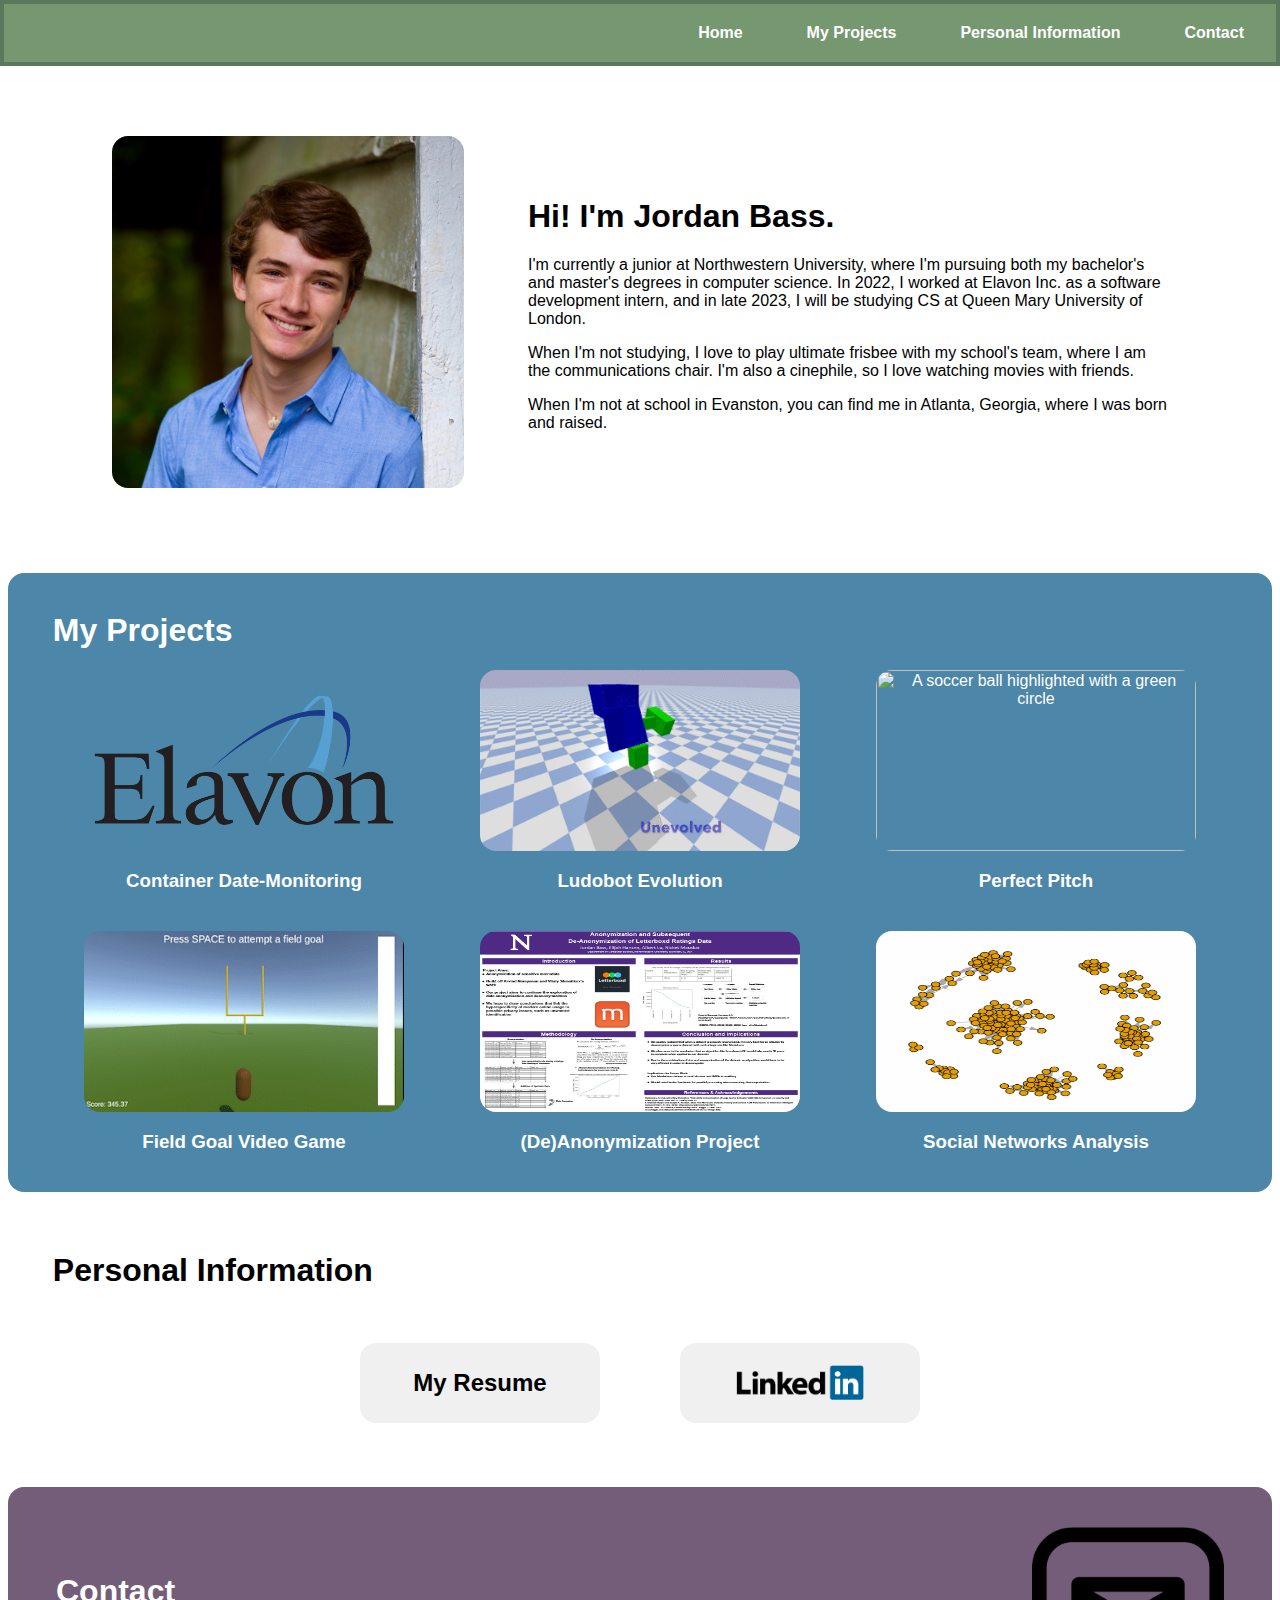
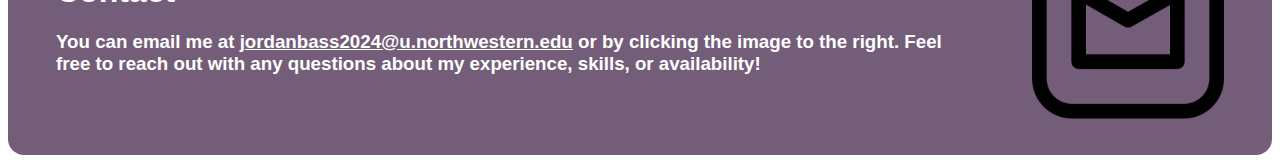
==== index.html @ 1672705b "updated home and elavon pages" ====
<html>
    <head>
        <title>Jordan Bass - Home</title>
        <link rel="stylesheet" type="text/css" href="css/general.css">
        <link rel="stylesheet" type="text/css" href="css/home.css">
    </head>
    <body>
        <nav role=navigation class="top-nav">
            <ul>
                <li tabindex=4><a href="#contact">Contact</a></li>
                <li tabindex=3><a href="#personal-info">Personal Information</a></li>
                <li tabindex=2><a href="#projects-link">My Projects</a></li>
                <li nav aria-current=page tabindex=1><a href="index.html">Home</a></li>
            </ul>
        </nav>
        <main>
            <div id="photo-intro">
                <div id="photo">
                    <img src="files/me.jpeg" alt="A photo of me.">
                </div>
                <div id="intro">
                    <h1>Hi! I'm Jordan Bass.</h1>
                    <p>
                        I'm currently a junior at Northwestern University, 
                        where I'm pursuing both my bachelor's and master's 
                        degrees in computer science. In 2022, I worked at 
                        Elavon Inc. as a software development intern, and in 
                        late 2023, I will be studying CS at Queen Mary 
                        University of London.
                    </p>
                    <p>
                        When I'm not studying, I love to play ultimate frisbee 
                        with my school's team, where I am the communications 
                        chair. I'm also a cinephile, so I love watching movies 
                        with friends.
                    </p>
                    <p id="projects-link">
                        When I'm not at school in Evanston, you can find me 
                        in Atlanta, Georgia, where I was born and raised.
                    </p>
                </div>
            </div>
            <div id="projects">
                <h1>My Projects</h1>
                <div id="all-images-captions">
                    <a href="project-elavon.html">
                        <div tabindex=5 id="photo-and-caption">
                            <img src="files/elavon-expanded.png" alt="Elavon's logo">
                            <h3>Container Date-Monitoring</h3>
                        </div>
                    </a>
                    <div id="photo-and-caption">
                        <img src="files/ludobots.gif" alt="A GIF of an unevolved and then evolved Ludobot">
                        <h3>Ludobot Evolution</h3>
                    </div>
                    <div id="photo-and-caption">
                        <img src="files/soccer.gif" alt="A soccer ball highlighted with a green circle">
                        <h3>Perfect Pitch</h3>
                    </div>
                    <div id="photo-and-caption">
                        <img src="files/football.gif" alt="Aiming screen from football game">
                        <h3>Field Goal Video Game</h3>
                    </div>
                    <div id="photo-and-caption">
                        <img src="files/privacy-poster.jpg" alt="A poster presenting findings from our (de)anonymization project">
                        <h3>(De)Anonymization Project</h3>
                    </div>
                    <div id="photo-and-caption">
                        <img src="files/snap-dep1.png" alt="A cluster of nodes and edges from a graph representing employees">
                        <h3>Social Networks Analysis</h3>
                    </div>
                </div>
            </div>
            <div id="personal-info">
                <h1>Personal Information</h1>
                <div id="pi-content">
                    <a href="files/resume.pdf" target="_blank" rel="noopener noreferrer">
                        <div tabindex=6 class="button">
                            <h2>My Resume</h2>
                        </div>
                    </a>
                    <div id="space"></div>
                    <a href="https://www.linkedin.com/in/jordanbass2024"
                     target="_blank" rel="noopener noreferrer">
                        <div tabindex=7 class="button">
                            <img src="files/linkedin.png" alt="Linkedin's logo">
                        </div>
                    </a>
                </div>
            </div>
            <div id="contact">
                <div id="contact-text">
                    <h1>Contact</h1>
                    <h3>
                    You can email me at 
                    <a href="mailto: jordanbass2024@u.northwestern.edu" tabindex=8>
                     jordanbass2024@u.northwestern.edu</a>
                    or by clicking the image to the right. Feel free to 
                    reach out with any questions about my experience, 
                    skills, or availability!
                    </h3>
                </div>
                <a href="mailto: jordanbass2024@u.northwestern.edu">
                    <img src="files/email.png" alt="an email icon" tabindex=9>
                </a>
            </div>
        </main>
    </body>
</html>
---- css/general.css ----
body {
    font-family: Verdana, sans-serif;
}

/*
Nav Bar
*/
nav.top-nav {
    background-color: #759870;
    position: fixed;
    margin: 0em;
    padding: 0em;
    overflow: hidden;
    top: 0em;
    right: 0em;
    left: 0em;
    border : 0.25em solid #577A5B;
    list-style-type: none;
}

nav.top-nav ul {
    margin: 0px;
}

nav.top-nav li{
    float: right;
    font-weight: bold;
    user-select: none;
}

nav.top-nav li a {
    display: block;
    color: white;
    text-align: center;
    padding: 1.25em 2em;
    text-decoration: none;
}

nav.top-nav li a:hover {
    background-color: #577A5B;
}

nav.top-nav ul {
    list-style: none;
}

/*
Main Content
*/

main {
    margin-top: 4.5em;
}
---- css/home.css ----
/* Home & Bio */
#photo-intro {
    display: flex;
    justify-content: center;
    align-items: center;
}

#photo {
    float: left;
    flex-basis: 22em;
}

#photo img {
    width: 22em;
    height: auto;
    margin: 4em;
    border-radius: 1em;
}

#intro {
    flex-basis: 40em;
    margin: 4em;
    margin-left: 0em;
}

/* Projects */
#projects {
    background-color: #4C86A8;
    color: white;
    border-radius: 1em;
}

#projects h1 {
    padding-left: 1.4em;
    padding-top: 1.2em;
}

#all-images-captions {
    display: flex;
    justify-content: space-evenly;
    align-items: center;
    flex-wrap: wrap;
}

#all-images-captions a {
    text-decoration: none;
    color: white;
}

#photo-and-caption {
    text-align: center;
    width: 20em;
    padding-bottom: 1.3em;
    border-radius: 1em;
}

#photo-and-caption img {
    width: 20em;
    height: 11.3em;
    border-radius: 1em;
}

/* Personal Information */
#personal-info h1 {
    padding-left: 1.4em;
    padding-top: 1.2em;
    padding-bottom: 1em;
}

#pi-content {
    display: flex;
    justify-content: center;
    align-items: center;
    padding-bottom: 4em;
}

#pi-content a {
    text-decoration: none;
    color: black;
}

.button {
    width: 15em;
    height: 5em;
    background-color: #F0F0F0;
    border-radius: 1em;
    display: flex;
    align-items: center;
    justify-content: center;
}

.button h2 {
    font-size: x-large;
}

.button img {
    width: 8em;
    height: auto;
}

.button:hover {
    background-color: #E0E0E0;
}

.button:active {
    background-color: #D0D0D0;
}

#space {
    width: 5em;
}

/* Contact */
#contact {
    background-color: #735D78;
    color: white;
    border-radius: 1em;
    padding-left: 3em;
    padding-right: 3em;
    padding-top: 2.5em;
    padding-bottom: 2.25em;
    display: flex;
    justify-content: space-between;
    align-items: center;
    gap: 5em;
}

#contact-text a {
    color: white;
}

#contact img {
    width: 12em;
    height: auto;
}

#email-image {
    border-radius: 3em;
}
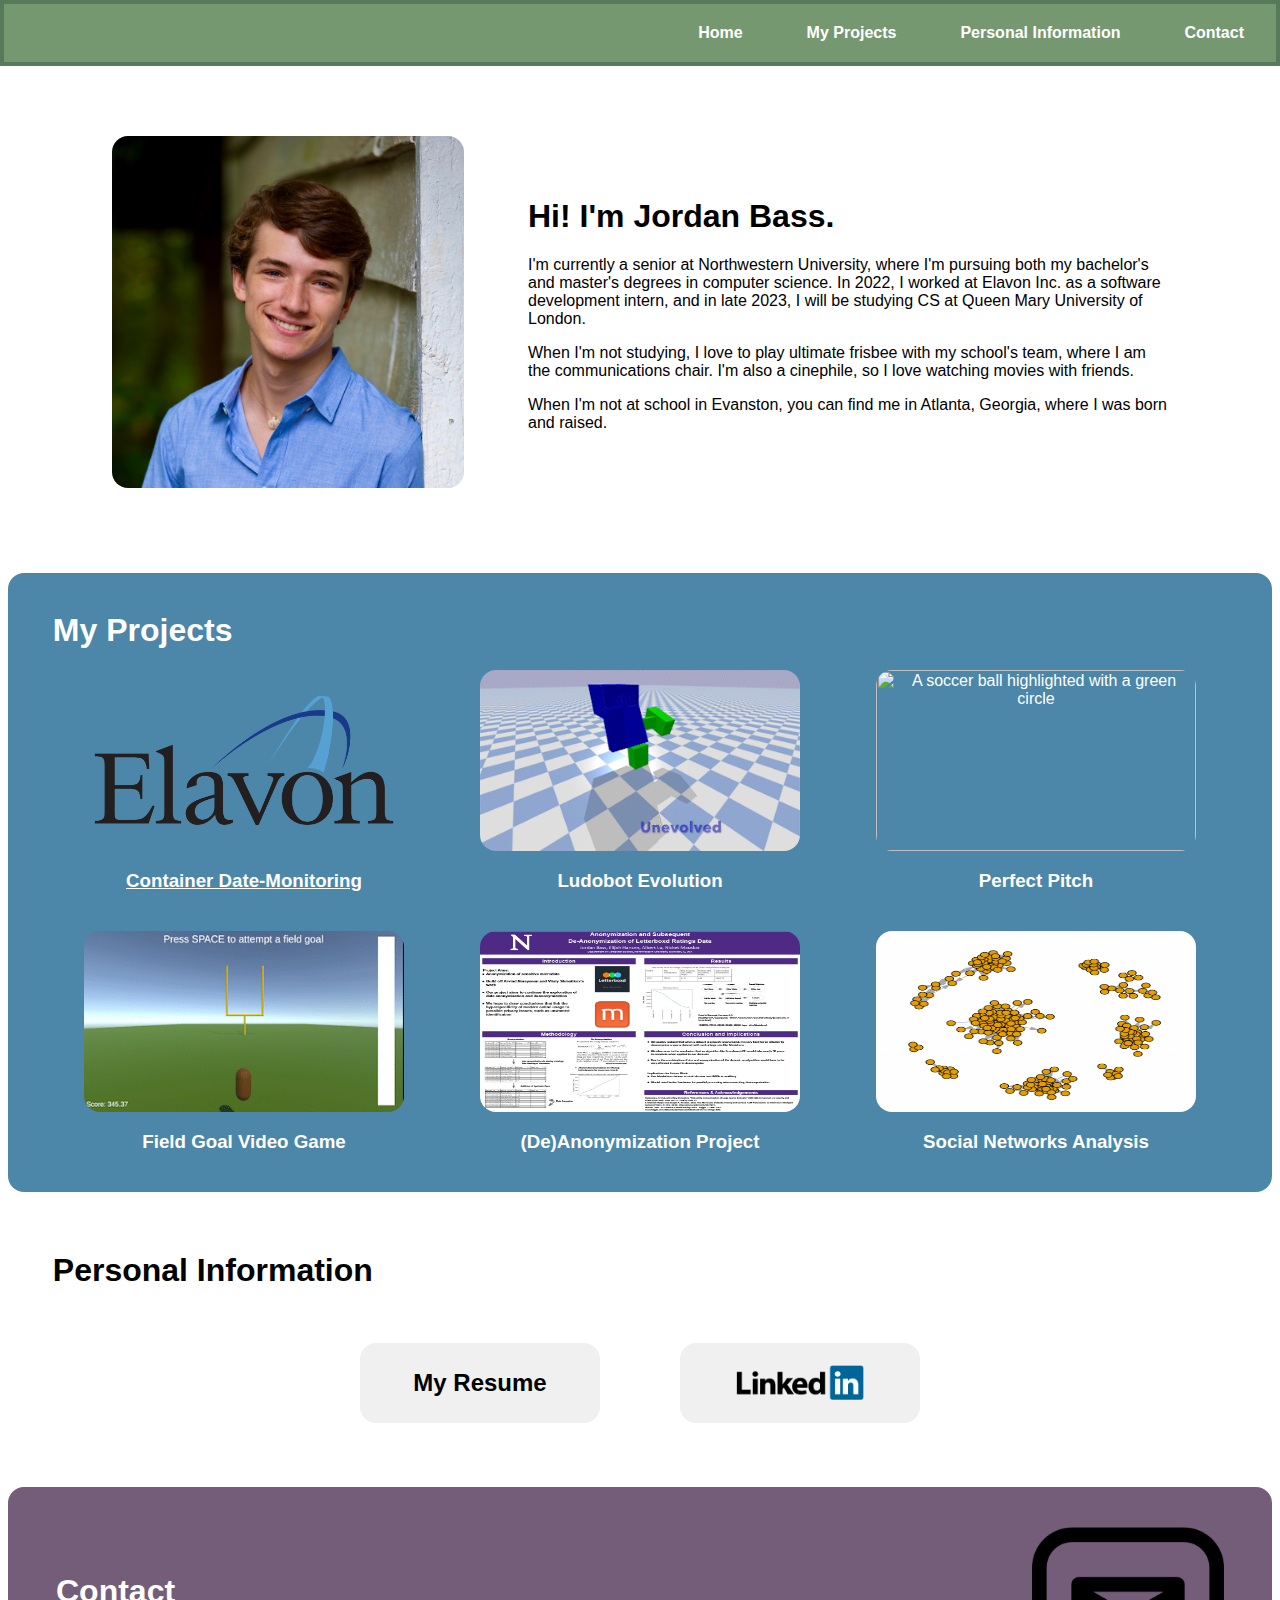
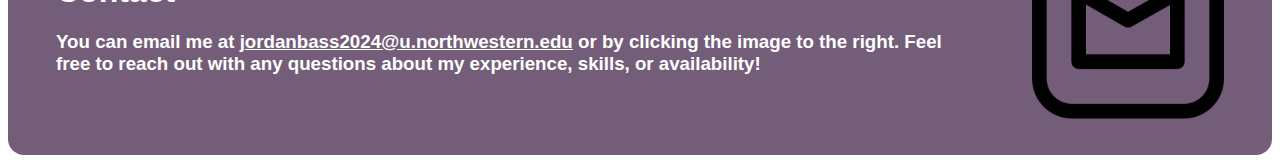
==== commit 650bff1e: "small changes" ====
--- a/index.html
+++ b/index.html
@@ -21,7 +21,7 @@
                 <div id="intro">
                     <h1>Hi! I'm Jordan Bass.</h1>
                     <p>
-                        I'm currently a junior at Northwestern University, 
+                        I'm currently a senior at Northwestern University, 
                         where I'm pursuing both my bachelor's and master's 
                         degrees in computer science. In 2022, I worked at 
                         Elavon Inc. as a software development intern, and in 
--- a/css/home.css
+++ b/css/home.css
@@ -43,7 +43,7 @@
 }
 
 #all-images-captions a {
-    text-decoration: none;
+    /* text-decoration: none; */
     color: white;
 }
 
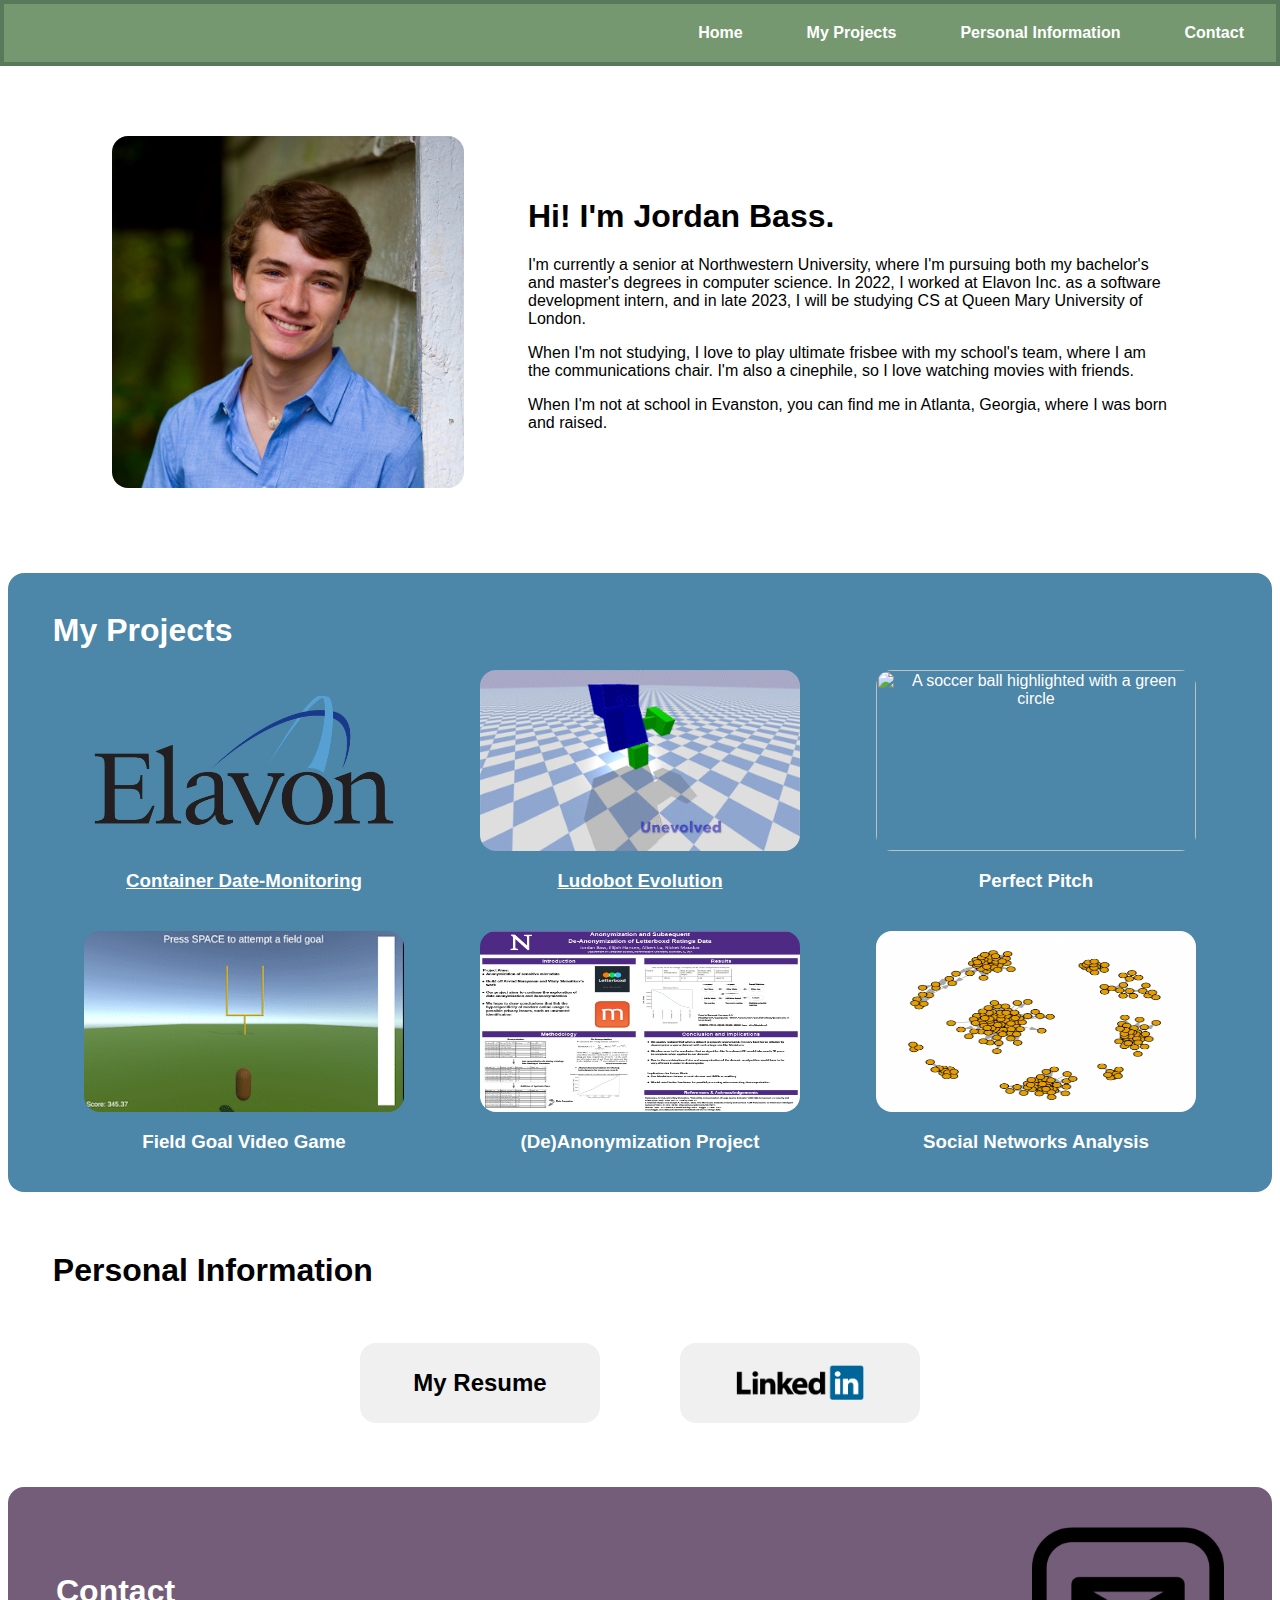
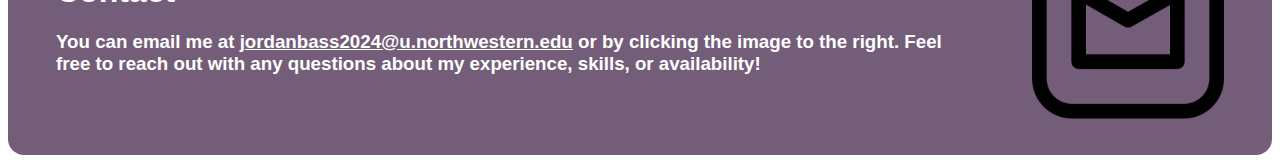
==== commit 5047167b: "added new project file and renamed elavon.css to project.css, plus some small changes to reflect the" ====
--- a/index.html
+++ b/index.html
@@ -49,10 +49,12 @@
                             <h3>Container Date-Monitoring</h3>
                         </div>
                     </a>
-                    <div id="photo-and-caption">
-                        <img src="files/ludobots.gif" alt="A GIF of an unevolved and then evolved Ludobot">
-                        <h3>Ludobot Evolution</h3>
-                    </div>
+                    <a href="project-ludobots.html">
+                        <div tabindex=6 id="photo-and-caption">
+                            <img src="files/ludobots.gif" alt="A GIF of an unevolved and then evolved Ludobot">
+                            <h3>Ludobot Evolution</h3>
+                        </div>
+                    </a>
                     <div id="photo-and-caption">
                         <img src="files/soccer.gif" alt="A soccer ball highlighted with a green circle">
                         <h3>Perfect Pitch</h3>
--- a/css/home.css
+++ b/css/home.css
@@ -43,7 +43,6 @@
 }
 
 #all-images-captions a {
-    /* text-decoration: none; */
     color: white;
 }
 
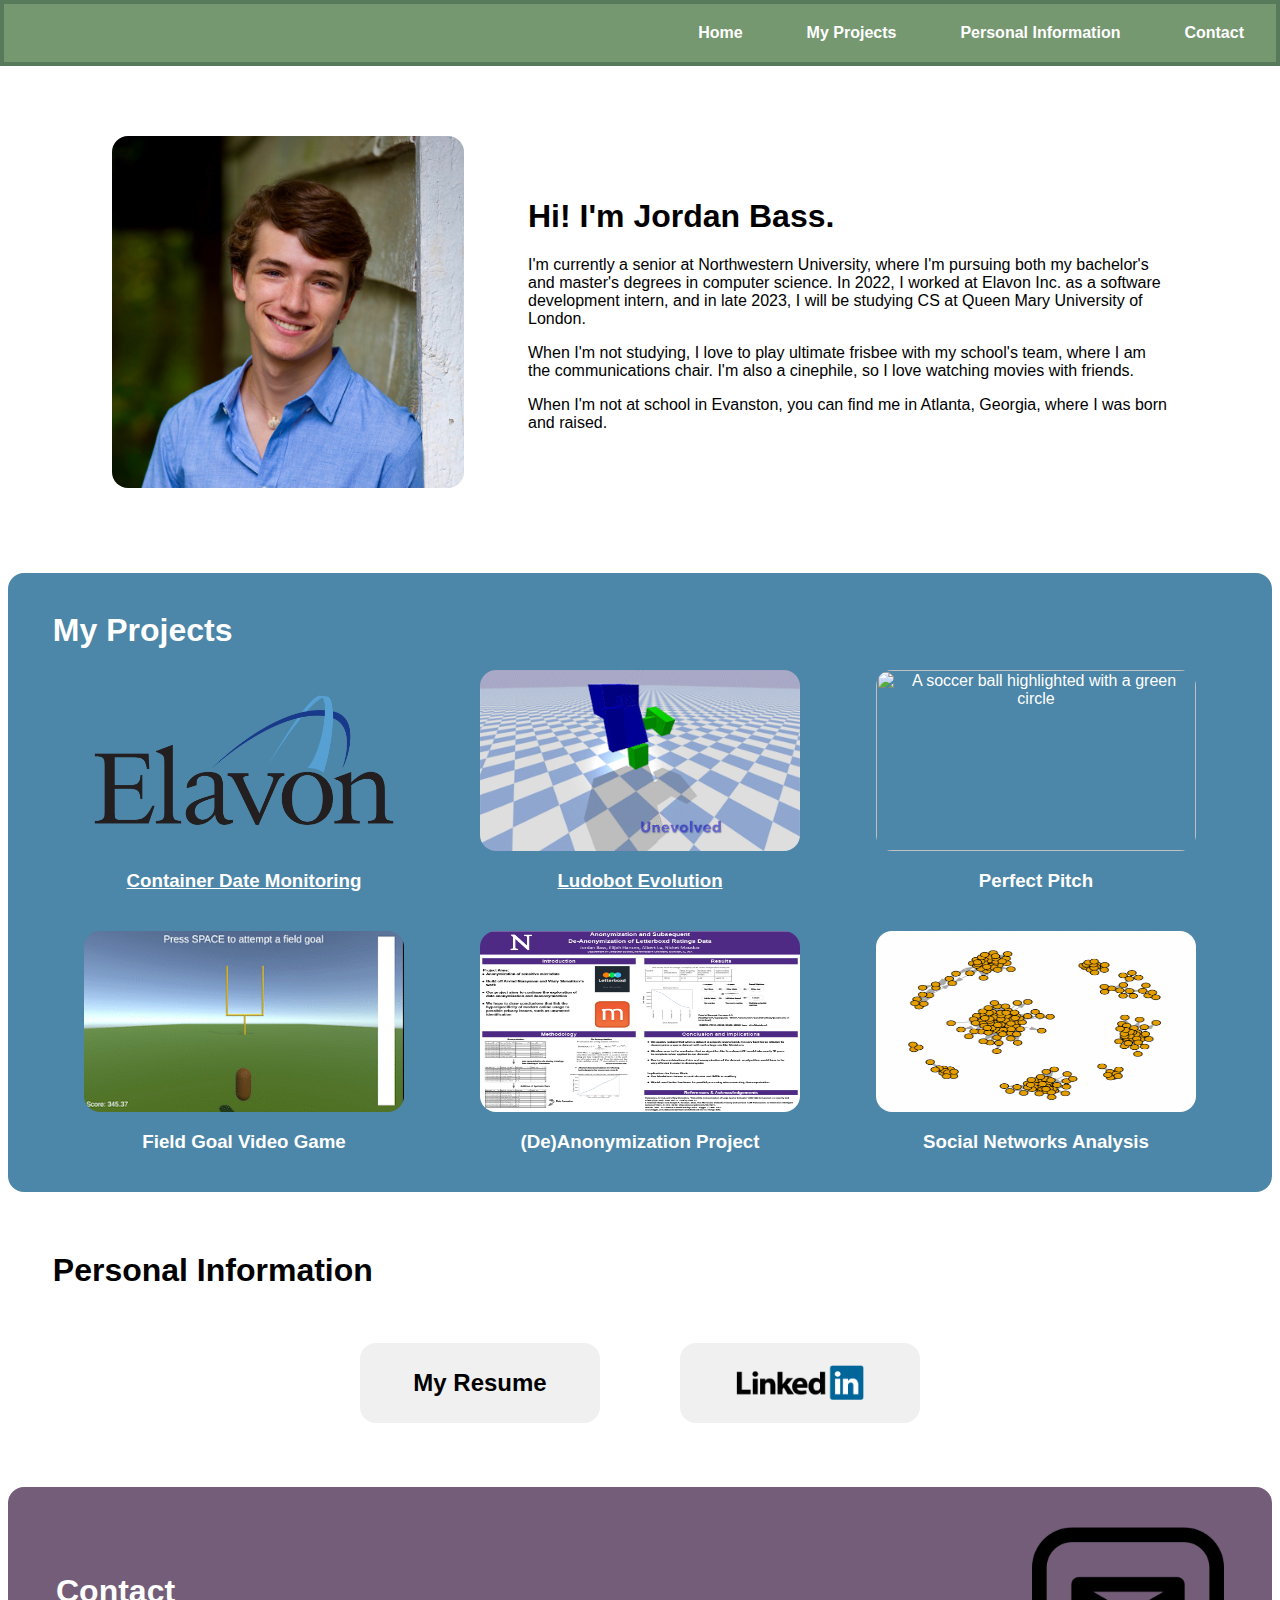
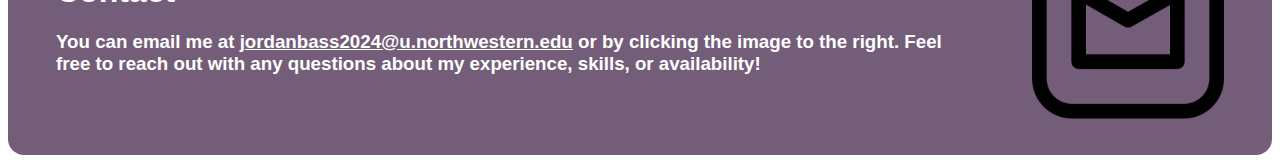
==== commit 4bc7e643: "small change" ====
--- a/index.html
+++ b/index.html
@@ -46,7 +46,7 @@
                     <a href="project-elavon.html">
                         <div tabindex=5 id="photo-and-caption">
                             <img src="files/elavon-expanded.png" alt="Elavon's logo">
-                            <h3>Container Date-Monitoring</h3>
+                            <h3>Container Date Monitoring</h3>
                         </div>
                     </a>
                     <a href="project-ludobots.html">
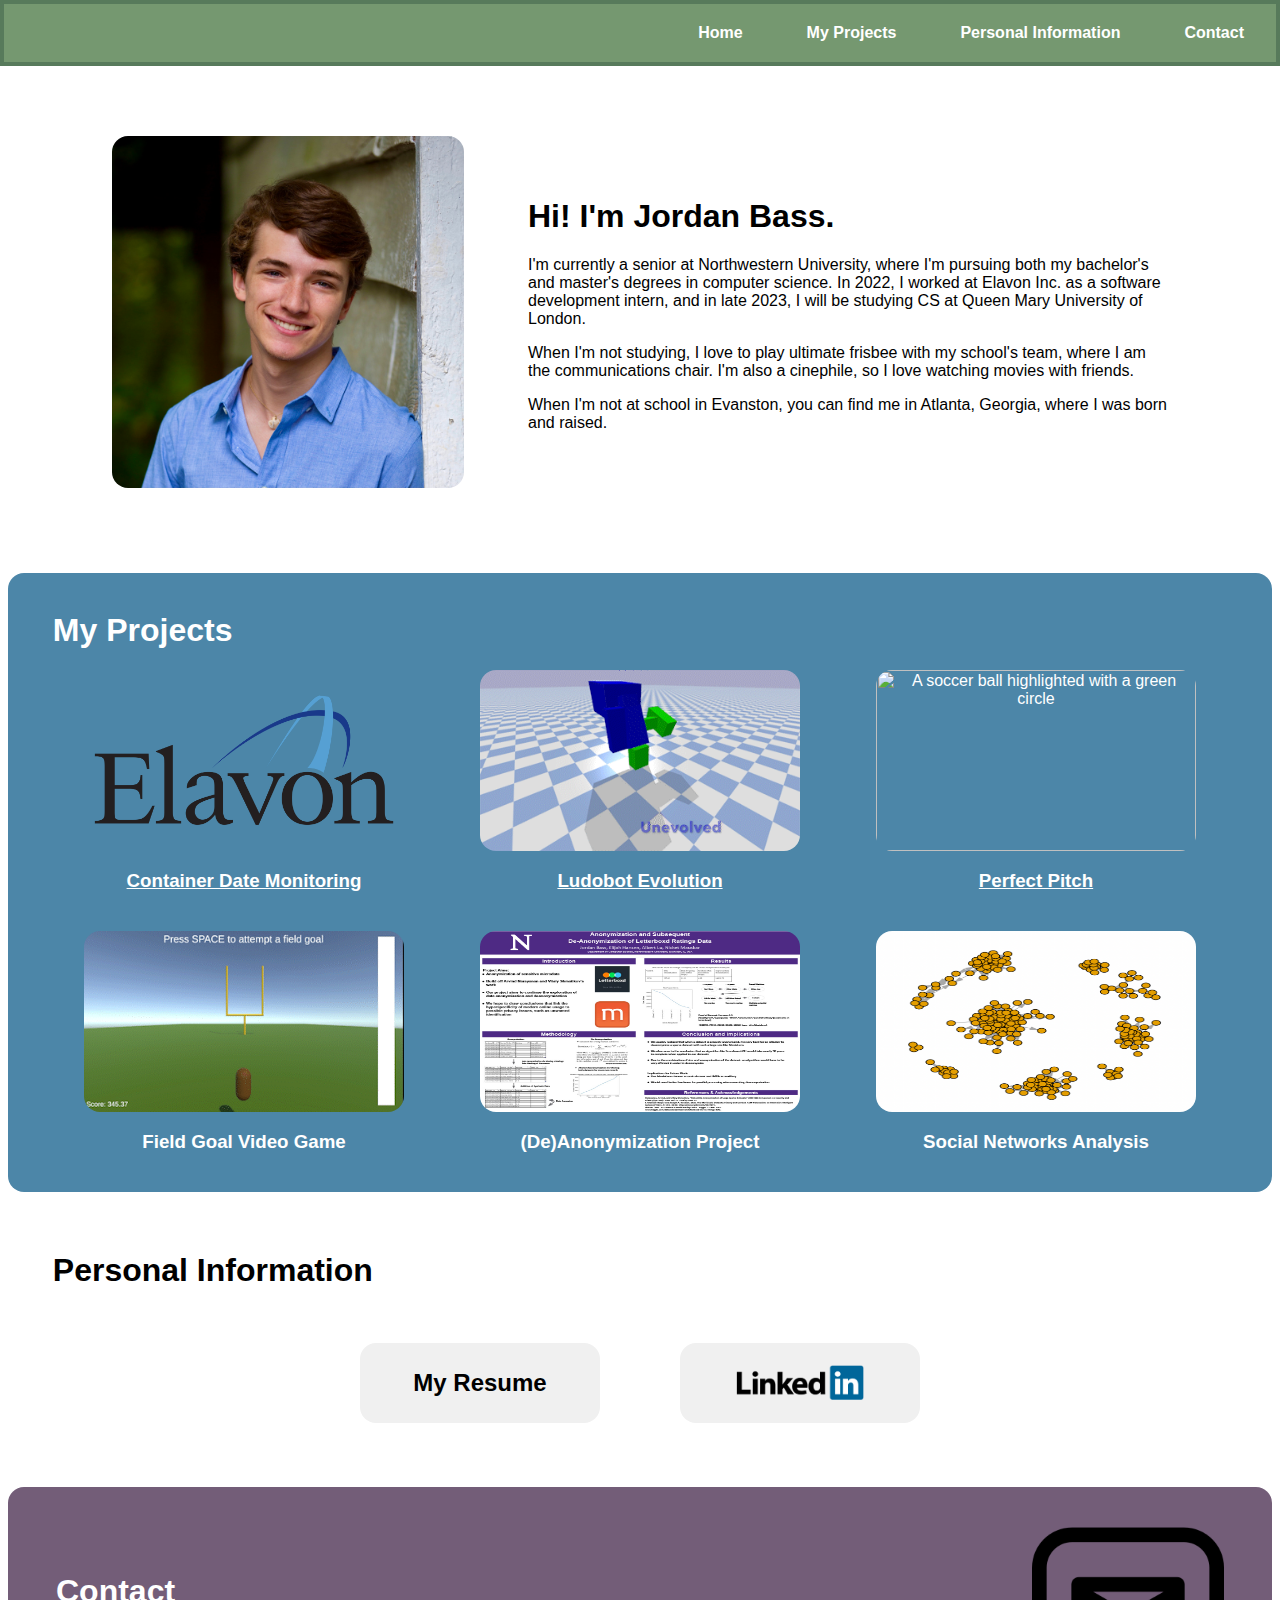
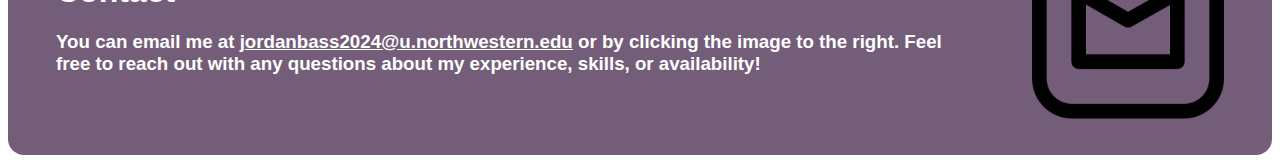
==== commit 1a0115d9: "added perfect pitch project page" ====
--- a/index.html
+++ b/index.html
@@ -55,10 +55,12 @@
                             <h3>Ludobot Evolution</h3>
                         </div>
                     </a>
-                    <div id="photo-and-caption">
-                        <img src="files/soccer.gif" alt="A soccer ball highlighted with a green circle">
-                        <h3>Perfect Pitch</h3>
-                    </div>
+                    <a href="project-perfect-pitch.html">
+                        <div tabindex=7 id="photo-and-caption">
+                            <img src="files/soccer.gif" alt="A soccer ball highlighted with a green circle">
+                            <h3>Perfect Pitch</h3>
+                        </div>
+                    </a>
                     <div id="photo-and-caption">
                         <img src="files/football.gif" alt="Aiming screen from football game">
                         <h3>Field Goal Video Game</h3>
@@ -77,14 +79,14 @@
                 <h1>Personal Information</h1>
                 <div id="pi-content">
                     <a href="files/resume.pdf" target="_blank" rel="noopener noreferrer">
-                        <div tabindex=6 class="button">
+                        <div tabindex=8 class="button">
                             <h2>My Resume</h2>
                         </div>
                     </a>
                     <div id="space"></div>
                     <a href="https://www.linkedin.com/in/jordanbass2024"
                      target="_blank" rel="noopener noreferrer">
-                        <div tabindex=7 class="button">
+                        <div tabindex=9 class="button">
                             <img src="files/linkedin.png" alt="Linkedin's logo">
                         </div>
                     </a>
@@ -94,16 +96,16 @@
                 <div id="contact-text">
                     <h1>Contact</h1>
                     <h3>
-                    You can email me at 
-                    <a href="mailto: jordanbass2024@u.northwestern.edu" tabindex=8>
-                     jordanbass2024@u.northwestern.edu</a>
-                    or by clicking the image to the right. Feel free to 
-                    reach out with any questions about my experience, 
-                    skills, or availability!
+                        You can email me at 
+                        <a href="mailto: jordanbass2024@u.northwestern.edu" tabindex=10>
+                        jordanbass2024@u.northwestern.edu</a>
+                        or by clicking the image to the right. Feel free to 
+                        reach out with any questions about my experience, 
+                        skills, or availability!
                     </h3>
                 </div>
                 <a href="mailto: jordanbass2024@u.northwestern.edu">
-                    <img src="files/email.png" alt="an email icon" tabindex=9>
+                    <img src="files/email.png" alt="an email icon" tabindex=11>
                 </a>
             </div>
         </main>
--- a/css/home.css
+++ b/css/home.css
@@ -44,6 +44,10 @@
 
 #all-images-captions a {
     color: white;
+}
+
+#all-images-captions a:hover {
+    color: #95B890;
 }
 
 #photo-and-caption {
@@ -128,6 +132,10 @@
     color: white;
 }
 
+#contact-text a:hover {
+    color: #95B890;
+}
+
 #contact img {
     width: 12em;
     height: auto;
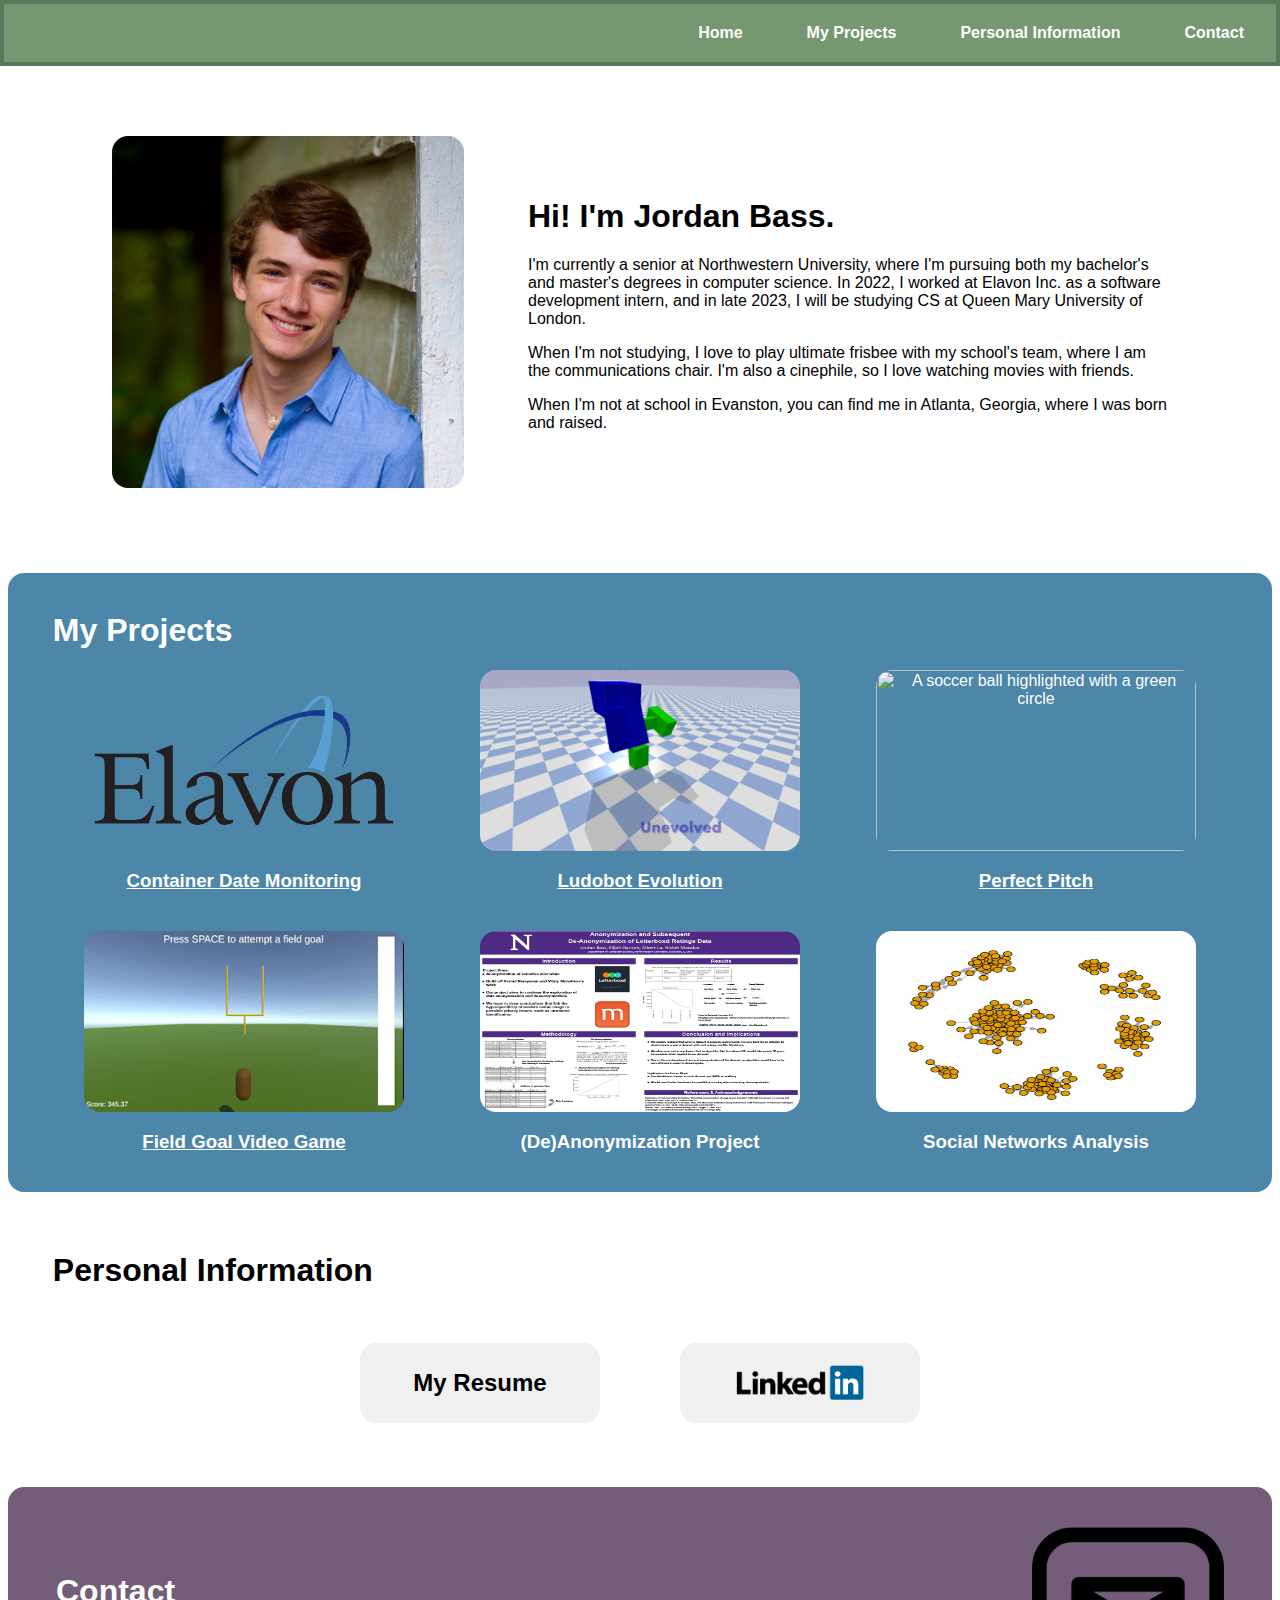
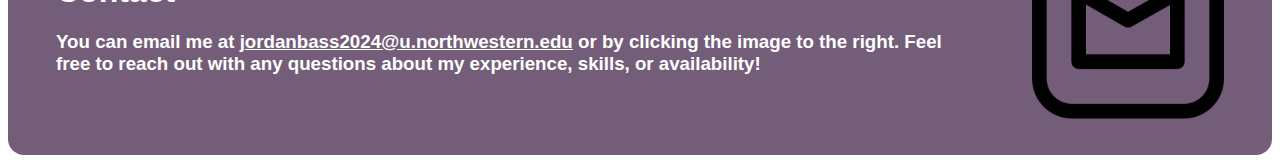
==== commit 46d2e220: "added football project page" ====
--- a/index.html
+++ b/index.html
@@ -61,10 +61,12 @@
                             <h3>Perfect Pitch</h3>
                         </div>
                     </a>
-                    <div id="photo-and-caption">
-                        <img src="files/football.gif" alt="Aiming screen from football game">
-                        <h3>Field Goal Video Game</h3>
-                    </div>
+                    <a href="project-football.html">
+                        <div tabindex=8 id="photo-and-caption">
+                            <img src="files/football.gif" alt="Aiming screen from football game">
+                            <h3>Field Goal Video Game</h3>
+                        </div>
+                    </a>
                     <div id="photo-and-caption">
                         <img src="files/privacy-poster.jpg" alt="A poster presenting findings from our (de)anonymization project">
                         <h3>(De)Anonymization Project</h3>
@@ -79,14 +81,14 @@
                 <h1>Personal Information</h1>
                 <div id="pi-content">
                     <a href="files/resume.pdf" target="_blank" rel="noopener noreferrer">
-                        <div tabindex=8 class="button">
+                        <div tabindex=9 class="button">
                             <h2>My Resume</h2>
                         </div>
                     </a>
                     <div id="space"></div>
                     <a href="https://www.linkedin.com/in/jordanbass2024"
                      target="_blank" rel="noopener noreferrer">
-                        <div tabindex=9 class="button">
+                        <div tabindex=10 class="button">
                             <img src="files/linkedin.png" alt="Linkedin's logo">
                         </div>
                     </a>
@@ -97,7 +99,7 @@
                     <h1>Contact</h1>
                     <h3>
                         You can email me at 
-                        <a href="mailto: jordanbass2024@u.northwestern.edu" tabindex=10>
+                        <a href="mailto: jordanbass2024@u.northwestern.edu" tabindex=11>
                         jordanbass2024@u.northwestern.edu</a>
                         or by clicking the image to the right. Feel free to 
                         reach out with any questions about my experience, 
@@ -105,7 +107,7 @@
                     </h3>
                 </div>
                 <a href="mailto: jordanbass2024@u.northwestern.edu">
-                    <img src="files/email.png" alt="an email icon" tabindex=11>
+                    <img src="files/email.png" alt="an email icon" tabindex=12>
                 </a>
             </div>
         </main>
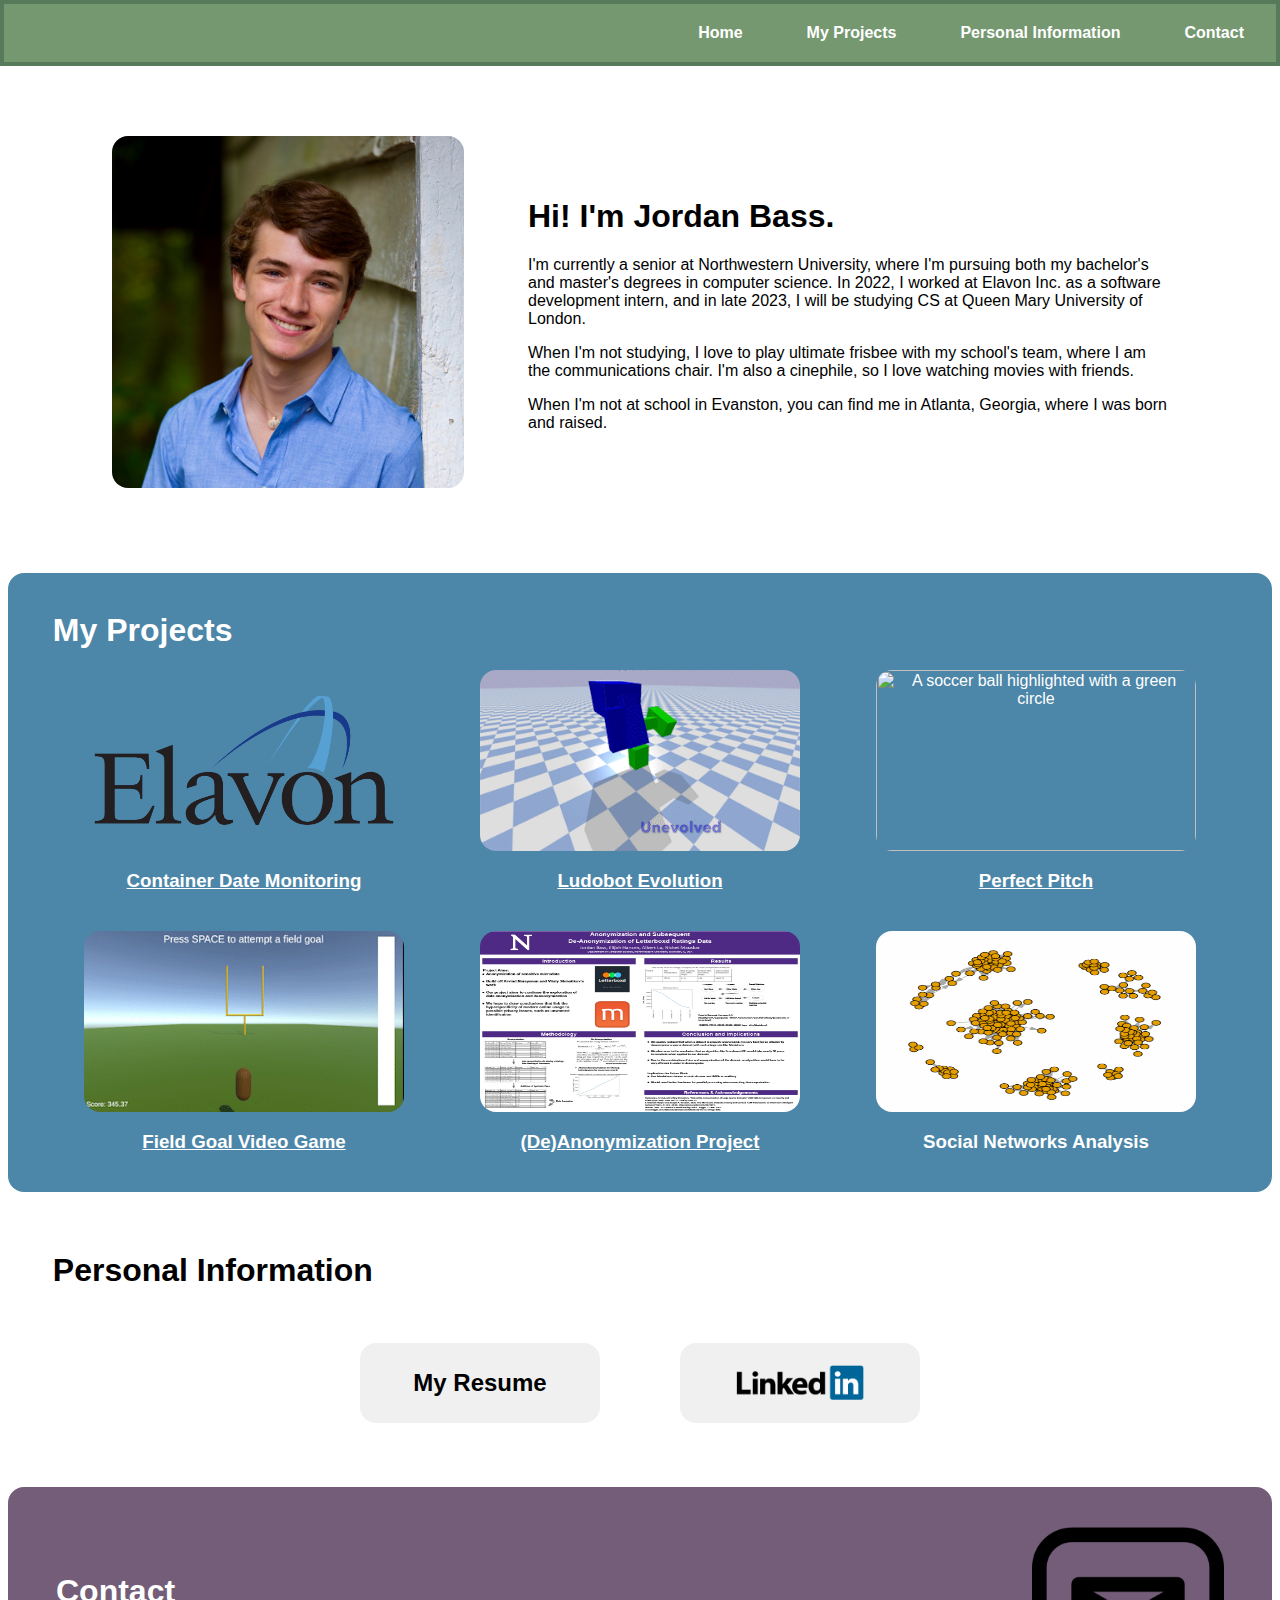
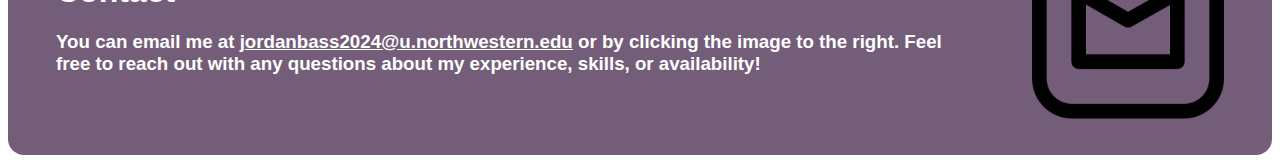
==== commit 2c626a03: "added privacy project page" ====
--- a/index.html
+++ b/index.html
@@ -67,10 +67,12 @@
                             <h3>Field Goal Video Game</h3>
                         </div>
                     </a>
-                    <div id="photo-and-caption">
-                        <img src="files/privacy-poster.jpg" alt="A poster presenting findings from our (de)anonymization project">
-                        <h3>(De)Anonymization Project</h3>
-                    </div>
+                    <a href="project-privacy.html">
+                        <div tabindex=9 id="photo-and-caption">
+                            <img src="files/privacy-poster.jpg" alt="A poster presenting findings from our (de)anonymization project">
+                            <h3>(De)Anonymization Project</h3>
+                        </div>
+                    </a>
                     <div id="photo-and-caption">
                         <img src="files/snap-dep1.png" alt="A cluster of nodes and edges from a graph representing employees">
                         <h3>Social Networks Analysis</h3>
@@ -81,14 +83,14 @@
                 <h1>Personal Information</h1>
                 <div id="pi-content">
                     <a href="files/resume.pdf" target="_blank" rel="noopener noreferrer">
-                        <div tabindex=9 class="button">
+                        <div tabindex=10 class="button">
                             <h2>My Resume</h2>
                         </div>
                     </a>
                     <div id="space"></div>
                     <a href="https://www.linkedin.com/in/jordanbass2024"
                      target="_blank" rel="noopener noreferrer">
-                        <div tabindex=10 class="button">
+                        <div tabindex=11 class="button">
                             <img src="files/linkedin.png" alt="Linkedin's logo">
                         </div>
                     </a>
@@ -99,7 +101,7 @@
                     <h1>Contact</h1>
                     <h3>
                         You can email me at 
-                        <a href="mailto: jordanbass2024@u.northwestern.edu" tabindex=11>
+                        <a href="mailto: jordanbass2024@u.northwestern.edu" tabindex=12>
                         jordanbass2024@u.northwestern.edu</a>
                         or by clicking the image to the right. Feel free to 
                         reach out with any questions about my experience, 
@@ -107,7 +109,7 @@
                     </h3>
                 </div>
                 <a href="mailto: jordanbass2024@u.northwestern.edu">
-                    <img src="files/email.png" alt="an email icon" tabindex=12>
+                    <img src="files/email.png" alt="an email icon" tabindex=13>
                 </a>
             </div>
         </main>
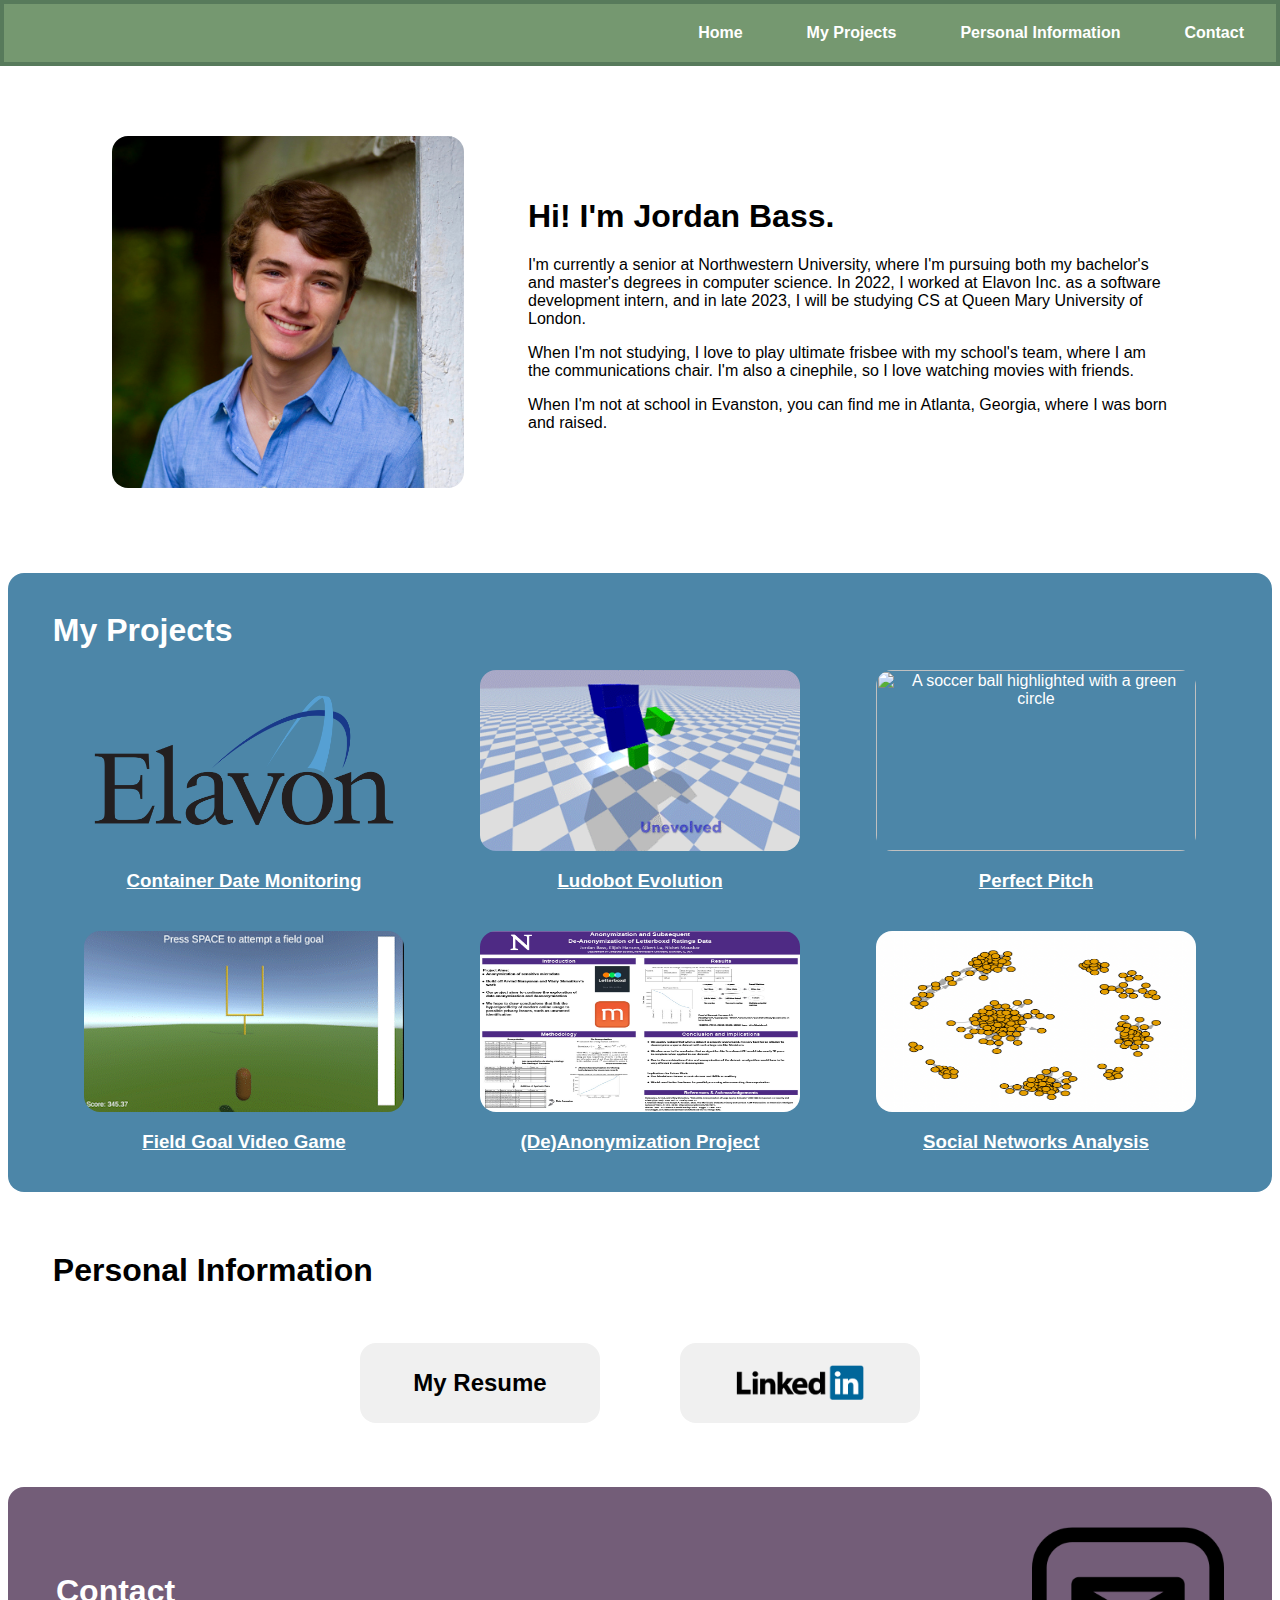
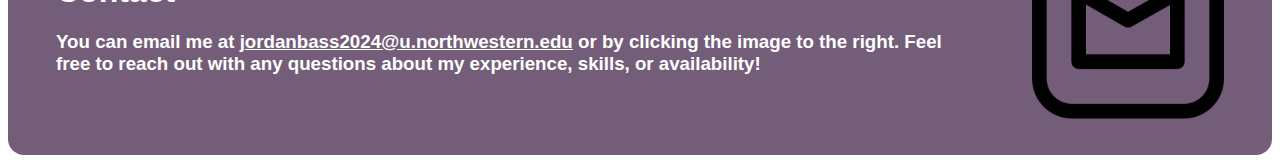
==== commit 000cc634: "added snap project page, unedited copy of elavon one" ====
--- a/index.html
+++ b/index.html
@@ -73,24 +73,26 @@
                             <h3>(De)Anonymization Project</h3>
                         </div>
                     </a>
-                    <div id="photo-and-caption">
-                        <img src="files/snap-dep1.png" alt="A cluster of nodes and edges from a graph representing employees">
-                        <h3>Social Networks Analysis</h3>
-                    </div>
+                    <a href="project-snap.html">
+                        <div tabindex=10 id="photo-and-caption">
+                            <img src="files/snap-dep1.png" alt="A cluster of nodes and edges from a graph representing employees">
+                            <h3>Social Networks Analysis</h3>
+                        </div>
+                    </a>
                 </div>
             </div>
             <div id="personal-info">
                 <h1>Personal Information</h1>
                 <div id="pi-content">
                     <a href="files/resume.pdf" target="_blank" rel="noopener noreferrer">
-                        <div tabindex=10 class="button">
+                        <div tabindex=11 class="button">
                             <h2>My Resume</h2>
                         </div>
                     </a>
                     <div id="space"></div>
                     <a href="https://www.linkedin.com/in/jordanbass2024"
                      target="_blank" rel="noopener noreferrer">
-                        <div tabindex=11 class="button">
+                        <div tabindex=12 class="button">
                             <img src="files/linkedin.png" alt="Linkedin's logo">
                         </div>
                     </a>
@@ -101,7 +103,7 @@
                     <h1>Contact</h1>
                     <h3>
                         You can email me at 
-                        <a href="mailto: jordanbass2024@u.northwestern.edu" tabindex=12>
+                        <a href="mailto: jordanbass2024@u.northwestern.edu" tabindex=13>
                         jordanbass2024@u.northwestern.edu</a>
                         or by clicking the image to the right. Feel free to 
                         reach out with any questions about my experience, 
@@ -109,7 +111,7 @@
                     </h3>
                 </div>
                 <a href="mailto: jordanbass2024@u.northwestern.edu">
-                    <img src="files/email.png" alt="an email icon" tabindex=13>
+                    <img src="files/email.png" alt="an email icon" tabindex=14>
                 </a>
             </div>
         </main>
